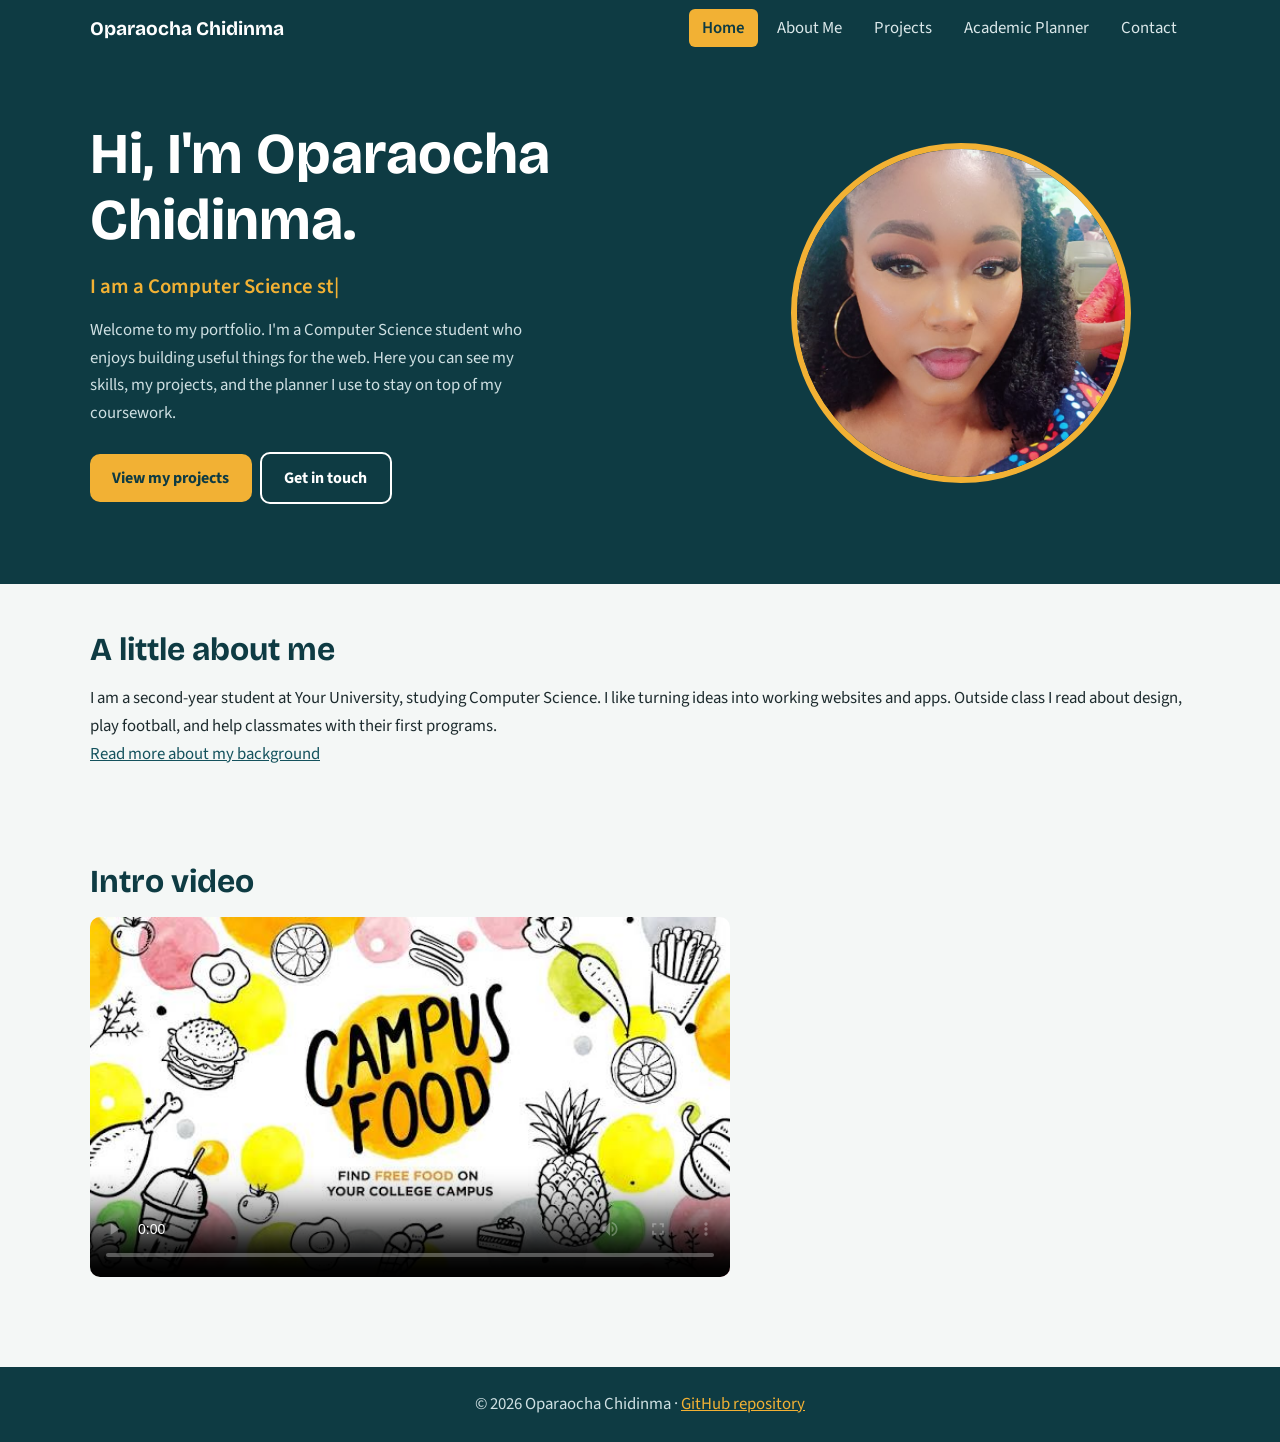
==== index.html @ dd02ff94 "Initial portfolio website" ====
<!DOCTYPE html>
<html lang="en">
<head>
<meta charset="UTF-8">
<meta name="viewport" content="width=device-width, initial-scale=1">
<title>Home | Oparaocha Chidinma</title>
<meta name="description" content="Academic portfolio and student planner of Oparaocha Chidinma.">
<link rel="preconnect" href="https://fonts.googleapis.com">
<link href="https://fonts.googleapis.com/css2?family=Bricolage+Grotesque:wght@600;700&family=Source+Sans+3:wght@400;600&display=swap" rel="stylesheet">
<link rel="stylesheet" href="css/style.css">
</head>
<body>
<header class="site"><div class="container nav">
<a class="brand" href="index.html">Oparaocha Chidinma</a>
<button class="menu-btn" id="menuBtn" aria-expanded="false" aria-controls="navList">Menu</button>
<nav aria-label="Main"><ul id="navList"><li><a class="link active" href="index.html">Home</a></li><li><a class="link" href="about.html">About Me</a></li><li><a class="link" href="projects.html">Projects</a></li><li><a class="link" href="planner.html">Academic Planner</a></li><li><a class="link" href="contact.html">Contact</a></li></ul></nav>
</div></header>
<main>
<section class="hero"><div class="container">
<div><h1>Hi, I'm Oparaocha Chidinma.</h1>
<p class="typed-line">I am a <span id="typed"></span><span class="cursor">|</span></p>
<p>Welcome to my portfolio. I'm a Computer Science student who enjoys building useful things for the web. Here you can see my skills, my projects, and the planner I use to stay on top of my coursework.</p>
<a class="btn" href="projects.html">View my projects</a><a class="btn alt" href="contact.html">Get in touch</a></div>
<img src="images/photo.jpg" alt="Portrait of Oparaocha Chidinma">
</div></section>
<section><div class="container"><h2>A little about me</h2>
<p>I am a second-year student at Your University, studying Computer Science. I like turning ideas into working websites and apps. Outside class I read about design, play football, and help classmates with their first programs.</p>
<p><a href="about.html">Read more about my background</a></p></div></section>
<section><div class="container"><h2>Intro video</h2>
<video controls preload="metadata" poster="images/project1.jpg"><source src="media/video.mp4" type="video/mp4">Your browser does not support the video tag.</video>
</div></section>
</main><footer><div class="container"><p>&copy; 2026 Oparaocha Chidinma &middot; <a href="https://github.com/your-username/your-repo">GitHub repository</a></p></div></footer>
<script src="js/main.js"></script>
</body>
</html>
---- css/style.css ----
:root{--ink:#0e3b43;--ink-2:#14525d;--bg:#f4f7f6;--card:#fff;--text:#1d2b2e;--muted:#5b6b6e;--accent:#f2b134;--danger:#c0392b;--ok:#1e8e5a;--radius:10px}
*{box-sizing:border-box;margin:0;padding:0}
html{scroll-behavior:smooth}
body{font-family:"Source Sans 3",system-ui,sans-serif;background:var(--bg);color:var(--text);line-height:1.65;font-size:1.05rem}
h1,h2,h3{font-family:"Bricolage Grotesque",system-ui,sans-serif;line-height:1.15;color:var(--ink)}
a{color:var(--ink-2)}
:focus-visible{outline:3px solid var(--accent);outline-offset:2px}
.container{width:min(1100px,92%);margin-inline:auto}
header.site{background:var(--ink);position:sticky;top:0;z-index:10}
.nav{display:flex;align-items:center;justify-content:space-between;padding:.8rem 0}
.brand{color:#fff;font-family:"Bricolage Grotesque",sans-serif;font-weight:700;font-size:1.2rem;text-decoration:none}
.nav ul{display:flex;gap:.4rem;list-style:none}
.nav a.link{color:#dbe8ea;text-decoration:none;padding:.45rem .8rem;border-radius:6px;transition:background .25s,color .25s}
.nav a.link:hover{background:var(--ink-2);color:#fff}
.nav a.link.active{background:var(--accent);color:var(--ink);font-weight:600}
.menu-btn{display:none;background:none;border:2px solid #dbe8ea;color:#fff;padding:.3rem .7rem;border-radius:6px;font-size:1rem;cursor:pointer}
.hero{background:var(--ink);color:#fff;padding:4rem 0 5rem}
.hero .container{display:grid;grid-template-columns:1.3fr 1fr;gap:3rem;align-items:center}
.hero h1{color:#fff;font-size:clamp(2.2rem,5vw,3.6rem);margin-bottom:1rem;animation:rise .9s ease both}
.hero p{color:#cfe0e3;max-width:55ch;margin-bottom:1.5rem}
.hero img{width:100%;max-width:340px;justify-self:center;border-radius:50%;border:6px solid var(--accent);aspect-ratio:1;object-fit:cover;background:#fff}
@keyframes rise{from{opacity:0;transform:translateY(24px)}to{opacity:1;transform:none}}
.btn{display:inline-block;background:var(--accent);color:var(--ink);border:0;padding:.7rem 1.4rem;border-radius:var(--radius);font-weight:700;font-size:1rem;text-decoration:none;cursor:pointer;transition:transform .2s,box-shadow .2s}
.btn:hover{transform:translateY(-2px);box-shadow:0 6px 14px rgba(0,0,0,.2)}
.btn.alt{background:transparent;color:#fff;border:2px solid #fff;margin-left:.5rem}
main section{padding:3rem 0}
main h2{font-size:2rem;margin-bottom:1rem}
.page-title{background:var(--ink);padding:2.5rem 0}.page-title h1{color:#fff;font-size:2.4rem}
.grid{display:grid;grid-template-columns:repeat(auto-fit,minmax(260px,1fr));gap:1.5rem}
.card{background:var(--card);border-radius:var(--radius);box-shadow:0 2px 10px rgba(14,59,67,.1);overflow:hidden}
.card .body{padding:1.2rem}
.card img{width:100%;height:180px;object-fit:cover;display:block;transition:transform .4s}
.card:hover img{transform:scale(1.04)}
.card h3{margin-bottom:.4rem}
.tag{display:inline-block;background:#e3eef0;color:var(--ink);border-radius:20px;padding:.1rem .7rem;font-size:.85rem;margin:.3rem .3rem 0 0}
table{width:100%;border-collapse:collapse;background:var(--card);border-radius:var(--radius);overflow:hidden}
th,td{text-align:left;padding:.75rem 1rem;border-bottom:1px solid #e1e8e9}
th{background:var(--ink);color:#fff}
.table-wrap{overflow-x:auto}
ul.list,ol.list{padding-left:1.3rem}.list li{margin:.3rem 0}
.bar{background:#dce7e9;border-radius:20px;height:12px;overflow:hidden}.bar span{display:block;height:100%;background:var(--accent)}
video{width:100%;max-width:640px;border-radius:var(--radius)}
.planner{max-width:720px;margin-inline:auto}
.add-row{display:flex;gap:.6rem;margin-bottom:1rem}
.add-row input{flex:1}
input,textarea{width:100%;padding:.7rem .9rem;border:2px solid #c9d6d8;border-radius:var(--radius);font:inherit;background:#fff}
input:focus,textarea:focus{border-color:var(--ink-2);outline:none}
#taskList{list-style:none}
#taskList li{display:flex;align-items:center;gap:.8rem;background:#fff;padding:.8rem 1rem;border-radius:var(--radius);margin-bottom:.6rem;box-shadow:0 1px 6px rgba(14,59,67,.1);animation:rise .3s ease both}
#taskList li.done span{text-decoration:line-through;color:var(--muted)}
#taskList li span{flex:1}
#taskList input[type=checkbox]{width:22px;height:22px;accent-color:var(--ok)}
.del{background:none;border:0;color:var(--danger);font-size:1.4rem;cursor:pointer}
.counter{color:var(--muted);margin-bottom:.8rem}
.empty{justify-content:center;color:var(--muted)}
form.contact{max-width:620px;background:#fff;padding:1.8rem;border-radius:var(--radius);box-shadow:0 2px 10px rgba(14,59,67,.1)}
.field{margin-bottom:1.1rem}
.field label{display:block;font-weight:600;margin-bottom:.3rem}
.error{color:var(--danger);font-size:.9rem;min-height:1.2rem;display:block}
.invalid{border-color:var(--danger)}
.success{background:#e2f5ea;color:#14663f;padding:.9rem 1rem;border-radius:var(--radius);margin-top:1rem}
footer{background:var(--ink);color:#cfe0e3;text-align:center;padding:1.5rem 0;margin-top:2rem}
footer a{color:var(--accent)}
@media(max-width:760px){
.menu-btn{display:block}
.nav ul{display:none;position:absolute;top:100%;left:0;right:0;background:var(--ink);flex-direction:column;padding:.5rem 4%}
.nav ul.open{display:flex}
.hero .container{grid-template-columns:1fr}.hero img{order:-1;max-width:220px}
}
@media(prefers-reduced-motion:reduce){*{animation:none!important;transition:none!important}.reveal{opacity:1;transform:none}}

/* ---------- Animations ---------- */
.reveal{opacity:0;transform:translateY(32px);transition:opacity .7s ease,transform .7s ease}
.reveal.show{opacity:1;transform:none}
.hero img{animation:float 5s ease-in-out infinite}
@keyframes float{0%,100%{transform:translateY(0)}50%{transform:translateY(-12px)}}
.typed-line{font-size:1.3rem;color:var(--accent)!important;font-weight:600;min-height:2rem;margin-bottom:.8rem!important}
.cursor{animation:blink 1s steps(2) infinite}
@keyframes blink{50%{opacity:0}}
.bar span{width:0;transition:width 1.4s ease}
.card{transition:transform .3s,box-shadow .3s}
.card:hover{transform:translateY(-6px);box-shadow:0 12px 26px rgba(14,59,67,.18)}
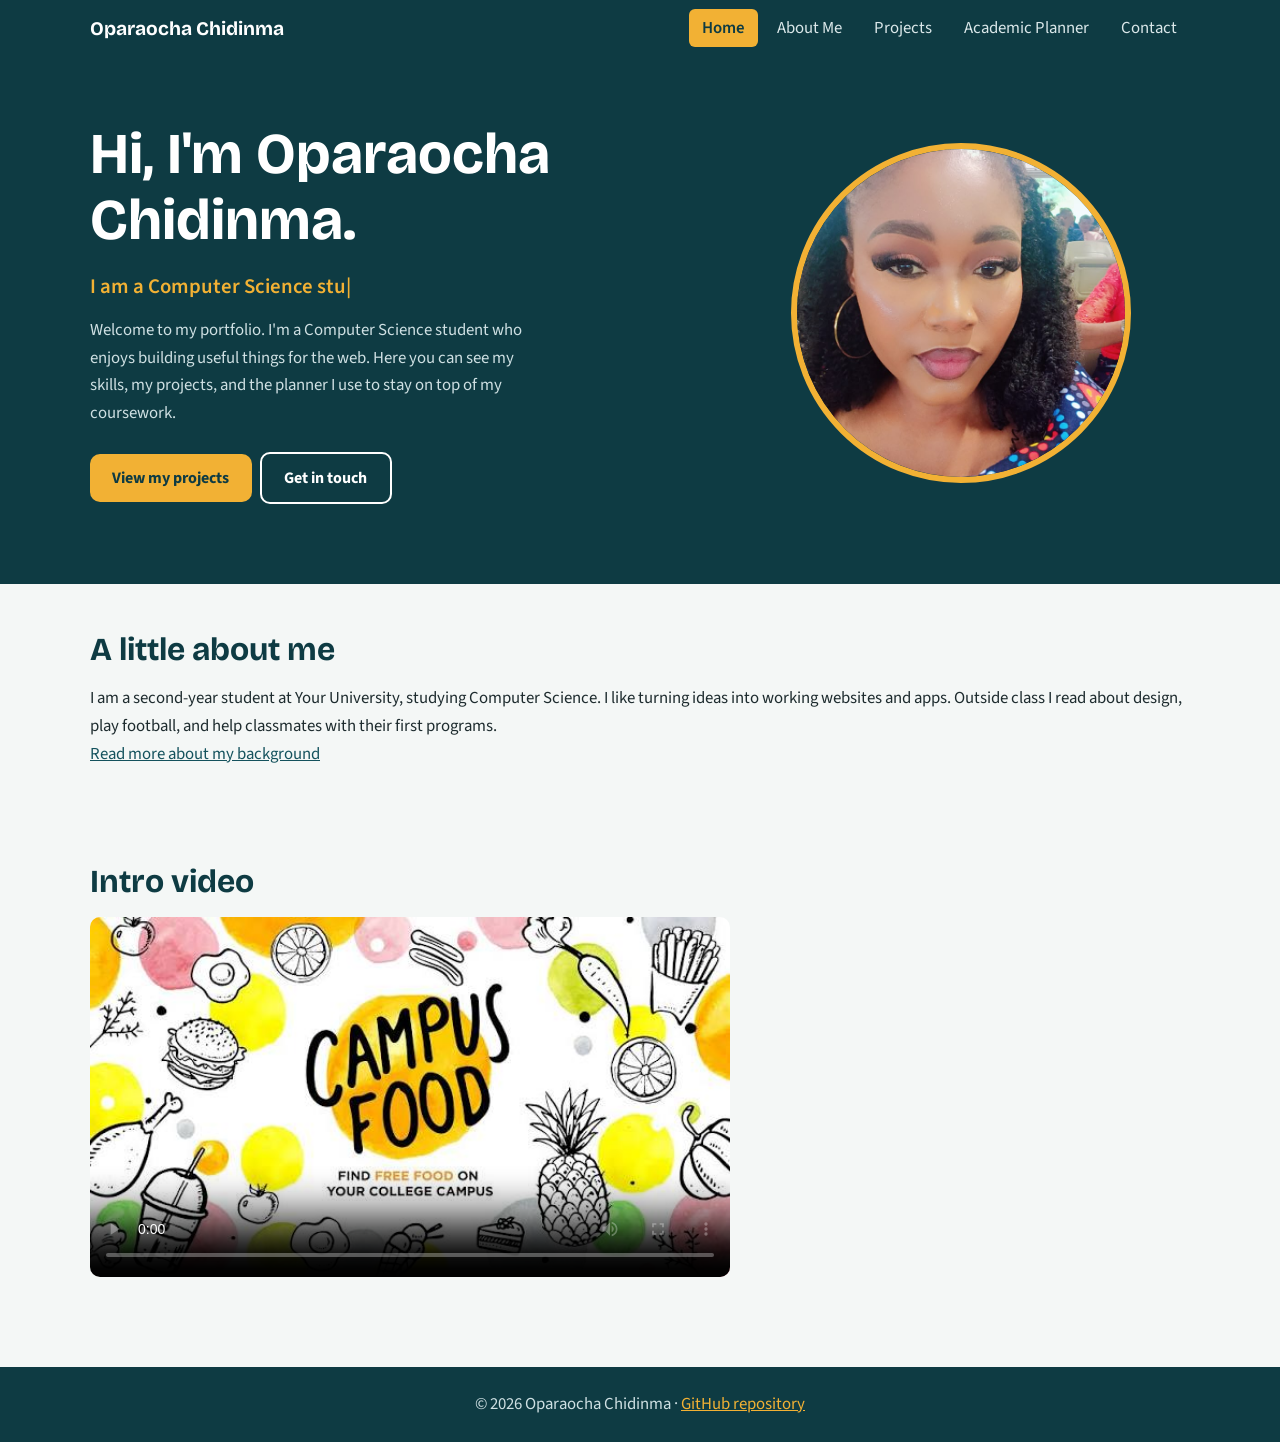
==== commit da40b519: "Update footer GitHub link" ====
--- a/index.html
+++ b/index.html
@@ -29,7 +29,7 @@
 <section><div class="container"><h2>Intro video</h2>
 <video controls preload="metadata" poster="images/project1.jpg"><source src="media/video.mp4" type="video/mp4">Your browser does not support the video tag.</video>
 </div></section>
-</main><footer><div class="container"><p>&copy; 2026 Oparaocha Chidinma &middot; <a href="https://github.com/your-username/your-repo">GitHub repository</a></p></div></footer>
+</main><footer><div class="container"><p>&copy; 2026 Oparaocha Chidinma &middot; <a href="https://github.com/method3310-byte/Student-portfolio">GitHub repository</a></p></div></footer>
 <script src="js/main.js"></script>
 </body>
 </html>
